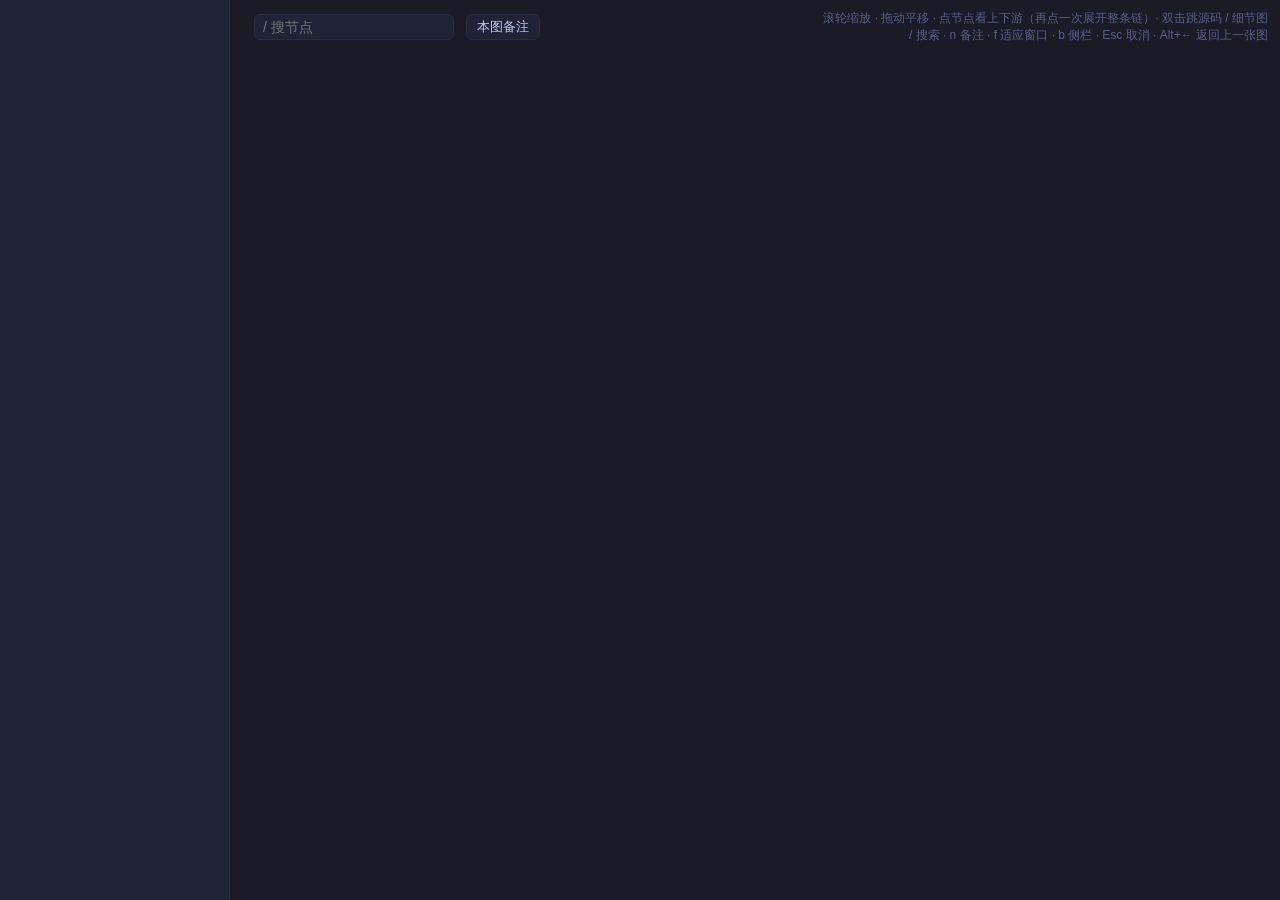
==== share/mmd-view/viewer.html @ 61cedbb0 "手绘风 Mermaid 出图 + mmd-view 交互看图 + arch-map / arch-design 架构地图 skill - mmd：mmdc 包装，默认手绘风 + Excalifont/" ====
<!doctype html>
<html lang="zh-CN">
<head>
<meta charset="utf-8">
<title>mmd-view</title>
<style>
  :root { --bg:#1a1b26; --panel:#1f2335; --line:#292e42; --fg:#c0caf5; --mute:#565f89;
          --blue:#7aa2f7; --green:#9ece6a; --orange:#ff9e64; --yellow:#e0af68; --red:#f7768e; --purple:#bb9af7; }
  * { box-sizing: border-box; }
  /* 双击节点是「进入/跳源码」，不要浏览器顺手选中一个词（那个蓝色小方块）；报错信息留着可选，方便复制 */
  body { margin:0; height:100vh; display:flex; overflow:hidden; background:var(--bg); color:var(--fg);
         font-family: Excalifont, Xiaolai, sans-serif; user-select:none; }
  #err { user-select:text; }
  #side { width:230px; flex:none; overflow:auto; padding:14px 10px; background:var(--panel); border-right:1px solid var(--line); }
  #side.hide { display:none; }
  #side h1 { font-size:13px; font-weight:normal; color:var(--mute); margin:0 4px 10px; word-break:break-all; }
  #side a { display:block; padding:5px 8px; border-radius:6px; color:var(--fg); text-decoration:none; font-size:14px; word-break:break-all; }
  #side a:hover { background:var(--line); }
  #side a.cur { background:#2f334d; color:var(--blue); }
  #main { flex:1; position:relative; }
  #stage { position:absolute; inset:0; cursor:grab; }
  #stage.drag { cursor:grabbing; }
  #stage svg { width:100%; height:100%; display:block; }
  #bar { position:absolute; top:10px; left:12px; right:12px; display:flex; gap:12px; align-items:center; pointer-events:none; }
  #bar > * { pointer-events:auto; }
  #title { font-size:16px; color:var(--blue); }
  #q { background:var(--panel); border:1px solid var(--line); color:var(--fg); border-radius:6px; padding:4px 8px;
       font:inherit; font-size:14px; width:200px; outline:none; }
  #q:focus { border-color:var(--blue); }
  #help { margin-left:auto; font-size:12px; color:var(--mute); text-align:right; }
  #info { position:absolute; right:12px; bottom:12px; max-width:420px; padding:12px 14px; border-radius:8px;
          background:var(--panel); border:1px solid var(--line); font-size:14px; line-height:1.7; display:none; }
  #info b { color:var(--yellow); font-weight:normal; font-size:16px; }
  #info .up { color:var(--green); } #info .down { color:var(--orange); } #info .tip { color:var(--mute); font-size:12px; }
  #info button { font:inherit; font-size:13px; background:#2f334d; color:var(--fg); border:1px solid var(--line);
                 border-radius:6px; padding:2px 8px; margin:4px 6px 0 0; cursor:pointer; }
  #info button:hover { border-color:var(--blue); }
  #err { position:absolute; left:12px; bottom:12px; max-width:60%; white-space:pre-wrap; font-family:monospace; font-size:12px;
         color:var(--red); background:var(--panel); border:1px solid var(--red); border-radius:8px; padding:10px; display:none; }
  #toast { position:absolute; left:50%; top:52px; transform:translateX(-50%); background:var(--panel); border:1px solid var(--line);
           border-radius:6px; padding:4px 12px; font-size:13px; opacity:0; transition:opacity .2s; pointer-events:none; }
  #toast.show { opacity:1; }
  /* 高亮：选中=黄，上游（谁指向它）=绿，下游（它指向谁）=橙，搜索命中=紫 */
  /* 节点 .label-container 里第一条 path 是手绘斜线填充，其余是轮廓。发光只加在轮廓上，
     斜线淡下去 —— 整个节点加 drop-shadow 会让每根斜线都发光，压住文字 */
  .dim { opacity:.13; }
  :is(.hl-sel,.hl-up,.hl-down,.hl-match) .label-container > path:first-child { opacity:.25; }
  :is(.hl-sel,.hl-up,.hl-down,.hl-match) .label-container > path:not(:first-child) { stroke-width:2.4px !important; }
  .hl-sel .label-container > path:not(:first-child) { stroke:var(--yellow) !important; filter:drop-shadow(0 0 4px var(--yellow)); }
  .hl-up .label-container > path:not(:first-child) { stroke:var(--green) !important; filter:drop-shadow(0 0 4px var(--green)); }
  .hl-down .label-container > path:not(:first-child) { stroke:var(--orange) !important; filter:drop-shadow(0 0 4px var(--orange)); }
  .hl-match .label-container > path:not(:first-child) { stroke:var(--purple) !important; filter:drop-shadow(0 0 4px var(--purple)); }
  path.e-up { stroke:var(--green) !important; stroke-width:2.5px !important; }
  path.e-down { stroke:var(--orange) !important; stroke-width:2.5px !important; }
  .meta { cursor:pointer; }
  .note-dot { fill:var(--yellow); stroke:var(--bg); stroke-width:2px; }
  #info textarea { width:100%; min-height:72px; margin-top:6px; resize:vertical; user-select:text; font:inherit; font-size:13px;
                   background:var(--bg); color:var(--fg); border:1px solid var(--line); border-radius:6px; padding:6px 8px; outline:none; }
  #info textarea:focus { border-color:var(--yellow); }
  #notesBtn { font:inherit; font-size:13px; background:var(--panel); color:var(--fg); border:1px solid var(--line);
              border-radius:6px; padding:3px 10px; cursor:pointer; }
  #notesBtn.has { color:var(--yellow); border-color:var(--yellow); }
</style>
</head>
<body>
<nav id="side"><h1 id="root"></h1><div id="list"></div></nav>
<div id="main">
  <div id="stage"></div>
  <div id="bar">
    <span id="title"></span>
    <input id="q" placeholder="/ 搜节点" autocomplete="off">
    <button id="notesBtn" title="整张图的备注（n）">本图备注</button>
    <span id="help">滚轮缩放 · 拖动平移 · 点节点看上下游（再点一次展开整条链）· 双击跳源码 / 细节图<br>
      / 搜索 · n 备注 · f 适应窗口 · b 侧栏 · Esc 取消 · Alt+← 返回上一张图</span>
  </div>
  <div id="info"></div>
  <div id="err"></div>
  <div id="toast"></div>
</div>
<script src="/mermaid.js"></script>
<script>
const $ = s => document.querySelector(s);
const SVGNS = 'http://www.w3.org/2000/svg';
const stage = $('#stage');
let files = [], cur = null, seq = 0;
let svg = null, vb0 = null, view = null;
let meta = { src: {}, link: {}, notes: {} };
let nodes = new Map(), edges = [], labels = new Map();   // 节点 id → <g>；边 {start,end,el,label}
let sel = null, deep = false, matches = [], matchIdx = -1;

const toast = (msg, ms = 1800) => {
  const t = $('#toast'); t.textContent = msg; t.classList.add('show');
  clearTimeout(toast.h); toast.h = setTimeout(() => t.classList.remove('show'), ms);
};
const showErr = msg => { const e = $('#err'); e.textContent = msg; e.style.display = msg ? 'block' : 'none'; };

async function init() {
  const cfg = await (await fetch('/config.json')).json();
  mermaid.initialize({ startOnLoad: false, securityLevel: 'loose', ...cfg });
  await loadList();
  addEventListener('hashchange', route);
  const es = new EventSource('/api/events');
  es.onmessage = ev => {
    const f = JSON.parse(ev.data);
    if (f === '\0list') loadList();
    else if (f === cur) show(cur, true).then(ok => ok && toast('已刷新：' + cur));
  };
  route();
}

async function loadList() {
  const r = await (await fetch('/api/files')).json();
  files = r.files;
  $('#root').textContent = r.root.replace(/^\/home\/[^/]+/, '~');
  $('#list').innerHTML = '';
  for (const f of files) {
    const a = document.createElement('a');
    a.href = '#f=' + encodeURIComponent(f); a.textContent = f.replace(/\.(mmd|mermaid)$/, '');
    if (f === cur) a.className = 'cur';
    $('#list').append(a);
  }
  if (files.length <= 1) $('#side').classList.add('hide');
}

function route() {
  const f = new URLSearchParams(location.hash.slice(1)).get('f') || files[0];
  if (f) show(f, false); else showErr('这个目录下没有 .mmd 文件');
}

function parseMeta(text) {
  const m = { src: {}, link: {}, notes: {} };
  for (const line of text.split('\n')) {
    const n = line.match(/^\s*%%\s*@note\s+(\S+)\s+(.*\S)/);
    if (n) { (m.notes[n[1]] ||= []).push(n[2]); continue; }
    // @src <id> <路径> <锚点文字…>（推荐，代码挪动不会指错）或 @src <id> <路径>:<行号>
    const r = line.match(/^\s*%%\s*@(src|link)\s+(\S+)\s+(\S+)(?:\s+(.*\S))?/);
    if (!r) continue;
    if (r[1] === 'src') {
      const s = r[3].match(/^(.*?)(?::(\d+))?$/);
      m.src[r[2]] = { path: s[1], line: s[2] || '', anchor: r[4] || '' };
    } else m.link[r[2]] = r[3];
  }
  return m;
}

async function show(f, keepView) {
  const same = f === cur;
  const res = await fetch('/api/src?f=' + encodeURIComponent(f));
  if (!res.ok) return showErr('打不开：' + f);
  const text = await res.text();
  const id = 'mmd' + (++seq);
  let out;
  try {
    out = await mermaid.render(id, text);
  } catch (e) {
    document.getElementById('d' + id)?.remove(); document.getElementById(id)?.remove();
    return showErr(f + '\n' + (e.message || e));   // 语法错：留着上一版图，只报错
  }
  showErr('');
  cur = f;
  document.title = f + ' — mmd-view';
  $('#title').textContent = f;
  for (const a of document.querySelectorAll('#list a')) a.classList.toggle('cur', a.getAttribute('href') === '#f=' + encodeURIComponent(f));
  stage.innerHTML = out.svg;
  out.bindFunctions?.(stage);
  svg = stage.querySelector('svg');
  svg.removeAttribute('style'); svg.removeAttribute('width'); svg.removeAttribute('height');
  const b = svg.viewBox.baseVal, pad = 30;
  vb0 = { x: b.x - pad, y: b.y - pad, w: b.width + 2 * pad, h: b.height + 2 * pad };
  if (!(keepView && same && view)) view = { ...vb0 };
  apply();
  meta = parseMeta(text);
  const dn = meta.notes['*'];
  $('#notesBtn').classList.toggle('has', !!dn);
  $('#notesBtn').textContent = dn ? `本图备注 ${dn.length}` : '本图备注';
  await buildGraph(text, id);
  if (same && sel && nodes.has(sel)) highlight(); else clearSel();
  return true;
}

// 只有流程图能拿到边的起止：从 Mermaid 的解析结果取，再按 id 对回 SVG 元素
async function buildGraph(text, id) {
  nodes = new Map(); edges = []; labels = new Map();
  let d;
  try { d = await mermaid.mermaidAPI.getDiagramFromText(text); } catch { return; }
  if (!d.db?.getEdges || !d.db?.getVertices) return;
  const re = new RegExp('^' + id + '-flowchart-(.+)-\\d+$');
  for (const g of svg.querySelectorAll('g[id]')) {
    const m = g.id.match(re);
    if (m) nodes.set(m[1], g);
  }
  for (const [k, v] of d.db.getVertices()) labels.set(k, (v.text || k).replace(/<[^>]+>/g, ' ').trim());
  for (const e of d.db.getEdges()) {
    const el = svg.querySelector(`path[data-id="${CSS.escape(e.id)}"]`);
    const label = svg.querySelector(`g.label[data-id="${CSS.escape(e.id)}"]`)?.closest('.edgeLabel');
    edges.push({ start: e.start, end: e.end, el, label });
  }
  for (const [n, g] of nodes) {
    const s = meta.src[n], l = meta.link[n], notes = meta.notes[n];
    if (!s && !l && !notes) continue;
    if (s || l) g.classList.add('meta');
    const t = document.createElementNS(SVGNS, 'title');
    t.textContent = [l && '双击进入：' + l, s && srcText(s), notes && '备注：' + notes.join(' / ')].filter(Boolean).join('\n');
    g.prepend(t);
    if (notes) {
      const b = (g.querySelector('.label-container') || g).getBBox();
      const dot = document.createElementNS(SVGNS, 'circle');
      dot.setAttribute('class', 'note-dot'); dot.setAttribute('r', 6);
      dot.setAttribute('cx', b.x + b.width - 2); dot.setAttribute('cy', b.y + 2);
      g.append(dot);
    }
  }
}

function reach(from, dir) {   // dir: 'down' 沿边方向，'up' 逆向；deep=false 只走一步
  const seen = new Set(), queue = [from];
  while (queue.length) {
    const n = queue.shift();
    for (const e of edges) {
      const [a, b] = dir === 'down' ? [e.start, e.end] : [e.end, e.start];
      if (a === n && !seen.has(b) && b !== from) { seen.add(b); if (deep) queue.push(b); }
    }
  }
  return seen;
}

function resetClasses() {
  for (const g of nodes.values()) g.classList.remove('dim', 'hl-sel', 'hl-up', 'hl-down', 'hl-match');
  for (const e of edges) {
    for (const x of [e.el, e.label]) x?.classList.remove('dim', 'e-up', 'e-down');
  }
}

function highlight() {
  resetClasses();
  const up = reach(sel, 'up'), down = reach(sel, 'down');
  for (const [n, g] of nodes) {
    if (n === sel) g.classList.add('hl-sel');
    else if (up.has(n)) g.classList.add('hl-up');
    else if (down.has(n)) g.classList.add('hl-down');
    else g.classList.add('dim');
  }
  for (const e of edges) {
    let cls = null;
    if (deep) {
      if ((e.start === sel || down.has(e.start)) && down.has(e.end)) cls = 'e-down';
      else if ((e.end === sel || up.has(e.end)) && up.has(e.start)) cls = 'e-up';
    } else {
      if (e.start === sel && down.has(e.end)) cls = 'e-down';
      else if (e.end === sel && up.has(e.start)) cls = 'e-up';
    }
    if (cls) e.el?.classList.add(cls); else { e.el?.classList.add('dim'); e.label?.classList.add('dim'); }
  }
  const name = n => labels.get(n) || n;
  const s = meta.src[sel], l = meta.link[sel];
  $('#info').innerHTML = '';
  const add = (html, cls) => { const d = document.createElement('div'); if (cls) d.className = cls; d.innerHTML = html; $('#info').append(d); return d; };
  const esc = x => x.replace(/[&<>]/g, c => ({ '&': '&amp;', '<': '&lt;', '>': '&gt;' }[c]));
  add(`<b>${esc(name(sel))}</b>`);
  add(`↑ 上游 ${up.size}：${[...up].map(n => esc(name(n))).join('、') || '无'}`, 'up');
  add(`↓ 下游 ${down.size}：${[...down].map(n => esc(name(n))).join('、') || '无'}`, 'down');
  const btns = add('');
  if (s) { const b = document.createElement('button'); b.textContent = '在 nvim 打开 ' + srcText(s); b.onclick = () => openSrc(sel); btns.append(b); }
  if (l) { const b = document.createElement('button'); b.textContent = '进入细节图 ' + l; b.onclick = () => follow(sel); btns.append(b); }
  add(deep ? '已展开整条链 · 再点一次收回' : '再点一次：展开整条调用链', 'tip');
  $('#info').append(notesBox(sel));
  $('#info').style.display = 'block';
}

// 备注：一行一条，存进 .mmd 的 `%% @note <id|*> …`；id 为 * 是整张图的备注。arch-map 更新时会读、不会删
function notesBox(id) {
  const ta = document.createElement('textarea');
  ta.value = (meta.notes[id] || []).join('\n');
  ta.placeholder = id === '*' ? '整张图的备注 / 新需求，一行一条 · Ctrl+Enter 保存' : '这个节点的备注 / 新需求，一行一条 · Ctrl+Enter 保存';
  ta.addEventListener('keydown', e => {
    if (e.key === 'Enter' && e.ctrlKey) { e.preventDefault(); saveNote(id, ta.value); }
    if (e.key === 'Escape') ta.blur();
  });
  const b = document.createElement('button'); b.textContent = '保存备注'; b.onclick = () => saveNote(id, ta.value);
  const box = document.createElement('div'); box.append(ta, b);
  return box;
}

async function saveNote(id, text) {
  const r = await fetch('/api/note', { method: 'POST', headers: { 'Content-Type': 'application/json' },
                                       body: JSON.stringify({ f: cur, id, text }) });
  toast(r.ok ? '备注已保存' : await r.text());
}

function showDiagramNotes() {
  clearSel();
  $('#info').innerHTML = '<b>本图备注</b>';
  $('#info').append(notesBox('*'));
  $('#info').style.display = 'block';
  $('#info textarea').focus();
}

const srcText = s => s.path + (s.anchor ? ' · ' + s.anchor : s.line ? ':' + s.line : '');

function clearSel() { sel = null; deep = false; resetClasses(); $('#info').style.display = 'none'; }

async function openSrc(n) {
  const s = meta.src[n]; if (!s) return;
  const r = await fetch(`/api/open?f=${encodeURIComponent(s.path)}&l=${s.line}&a=${encodeURIComponent(s.anchor)}`);
  toast(await r.text(), 2500);
}

function follow(n) {
  const l = meta.link[n]; if (!l) return;
  const parts = cur.split('/').slice(0, -1);
  for (const p of l.split('/')) { if (p === '..') parts.pop(); else if (p !== '.') parts.push(p); }
  location.hash = '#f=' + encodeURIComponent(parts.join('/'));
}

// —— 视图：直接改 viewBox，任何缩放倍数下文字都是矢量清晰的 ——
function apply() { svg?.setAttribute('viewBox', `${view.x} ${view.y} ${view.w} ${view.h}`); }
function toSvg(cx, cy) { const p = svg.createSVGPoint(); p.x = cx; p.y = cy; return p.matrixTransform(svg.getScreenCTM().inverse()); }
function zoomAt(cx, cy, f) {
  const p = toSvg(cx, cy);
  view.x = p.x - (p.x - view.x) * f; view.y = p.y - (p.y - view.y) * f; view.w *= f; view.h *= f; apply();
}
function center(g) {
  const b = g.getBBox(), m = svg.getScreenCTM().inverse().multiply(g.getScreenCTM());
  const p = svg.createSVGPoint(); p.x = b.x + b.width / 2; p.y = b.y + b.height / 2;
  const c = p.matrixTransform(m);
  view.x = c.x - view.w / 2; view.y = c.y - view.h / 2; apply();
}

stage.addEventListener('wheel', e => { if (!svg) return; e.preventDefault(); zoomAt(e.clientX, e.clientY, Math.exp(e.deltaY * 0.0015)); }, { passive: false });

let drag = null, moved = false;
stage.addEventListener('mousedown', e => { if (e.button === 0 && svg) { drag = { x: e.clientX, y: e.clientY }; moved = false; } });
addEventListener('mousemove', e => {
  if (!drag) return;
  const dx = e.clientX - drag.x, dy = e.clientY - drag.y;
  if (Math.abs(dx) + Math.abs(dy) > 3) { moved = true; stage.classList.add('drag'); }
  const k = svg.getScreenCTM().a;
  view.x -= dx / k; view.y -= dy / k; drag = { x: e.clientX, y: e.clientY }; apply();
});
addEventListener('mouseup', () => { drag = null; stage.classList.remove('drag'); });

const nodeOf = t => { for (const [n, g] of nodes) if (g.contains(t)) return n; return null; };
stage.addEventListener('click', e => {
  if (moved) return;
  const n = nodeOf(e.target);
  if (!n) return clearSel();
  if (n === sel) deep = !deep; else { sel = n; deep = false; }
  highlight();
});
stage.addEventListener('dblclick', e => {
  const n = nodeOf(e.target); if (!n) return;
  if (meta.link[n]) follow(n); else if (meta.src[n]) openSrc(n); else toast('这个节点没有标 @src / @link');
});

// —— 搜索 ——
$('#q').addEventListener('input', () => {
  const q = $('#q').value.trim().toLowerCase();
  clearSel(); matches = []; matchIdx = -1;
  if (!q) return;
  for (const [n, g] of nodes) {
    const hit = (labels.get(n) || n).toLowerCase().includes(q) || n.toLowerCase().includes(q);
    g.classList.add(hit ? 'hl-match' : 'dim');
    if (hit) matches.push(g);
  }
  for (const e of edges) { e.el?.classList.add('dim'); e.label?.classList.add('dim'); }
});
$('#q').addEventListener('keydown', e => {
  if (e.key === 'Enter' && matches.length) { matchIdx = (matchIdx + 1) % matches.length; center(matches[matchIdx]); toast(`${matchIdx + 1} / ${matches.length}`); }
  if (e.key === 'Escape') { $('#q').value = ''; $('#q').dispatchEvent(new Event('input')); $('#q').blur(); }
});

addEventListener('keydown', e => {
  if (['INPUT', 'TEXTAREA'].includes(e.target.tagName) || e.ctrlKey || e.altKey || e.metaKey) return;
  const r = stage.getBoundingClientRect(), cx = r.left + r.width / 2, cy = r.top + r.height / 2;
  if (e.key === 'f' || e.key === '0') { view = { ...vb0 }; apply(); }
  else if (e.key === '+' || e.key === '=') zoomAt(cx, cy, 0.8);
  else if (e.key === '-') zoomAt(cx, cy, 1.25);
  else if (e.key === '/') { e.preventDefault(); $('#q').focus(); }
  else if (e.key === 'b') $('#side').classList.toggle('hide');
  else if (e.key === 'n') { e.preventDefault(); if (sel) $('#info textarea')?.focus(); else showDiagramNotes(); }
  else if (e.key === 'Escape') clearSel();
});
addEventListener('resize', apply);
$('#notesBtn').onclick = showDiagramNotes;

init();
</script>
</body>
</html>
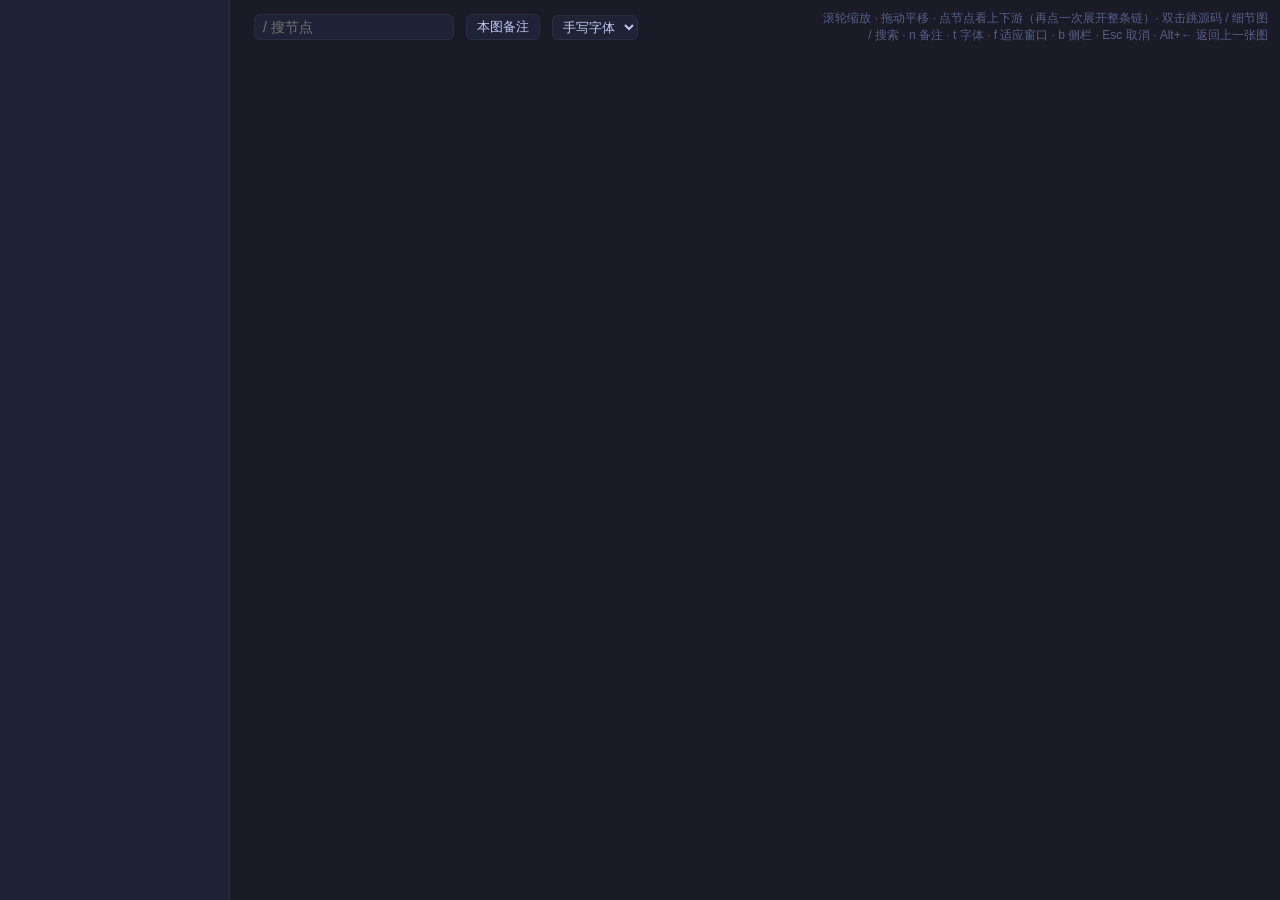
==== commit c23d7822: "mmd-view：信息卡跟着节点走 + 手写 / 等宽字体切换 - 信息卡从右下角固定面板改成贴着选中节点浮出：8 个候选位置按「压住多少东西」挑一侧，   平移缩放、打字时不换边；节点移出视野自动收" ====
--- a/share/mmd-view/viewer.html
+++ b/share/mmd-view/viewer.html
@@ -4,12 +4,12 @@
 <meta charset="utf-8">
 <title>mmd-view</title>
 <style>
-  :root { --bg:#1a1b26; --panel:#1f2335; --line:#292e42; --fg:#c0caf5; --mute:#565f89;
+  :root { --font: Excalifont, Xiaolai, sans-serif; --bg:#1a1b26; --panel:#1f2335; --line:#292e42; --fg:#c0caf5; --mute:#565f89;
           --blue:#7aa2f7; --green:#9ece6a; --orange:#ff9e64; --yellow:#e0af68; --red:#f7768e; --purple:#bb9af7; }
   * { box-sizing: border-box; }
   /* 双击节点是「进入/跳源码」，不要浏览器顺手选中一个词（那个蓝色小方块）；报错信息留着可选，方便复制 */
   body { margin:0; height:100vh; display:flex; overflow:hidden; background:var(--bg); color:var(--fg);
-         font-family: Excalifont, Xiaolai, sans-serif; user-select:none; }
+         font-family: var(--font); user-select:none; }
   #err { user-select:text; }
   #side { width:230px; flex:none; overflow:auto; padding:14px 10px; background:var(--panel); border-right:1px solid var(--line); }
   #side.hide { display:none; }
@@ -27,14 +27,27 @@
   #q { background:var(--panel); border:1px solid var(--line); color:var(--fg); border-radius:6px; padding:4px 8px;
        font:inherit; font-size:14px; width:200px; outline:none; }
   #q:focus { border-color:var(--blue); }
+  #font { background:var(--panel); border:1px solid var(--line); color:var(--fg); border-radius:6px; padding:3px 6px;
+          font:inherit; font-size:13px; outline:none; cursor:pointer; }
+  #font:focus { border-color:var(--blue); }
   #help { margin-left:auto; font-size:12px; color:var(--mute); text-align:right; }
-  #info { position:absolute; right:12px; bottom:12px; max-width:420px; padding:12px 14px; border-radius:8px;
-          background:var(--panel); border:1px solid var(--line); font-size:14px; line-height:1.7; display:none; }
-  #info b { color:var(--yellow); font-weight:normal; font-size:16px; }
-  #info .up { color:var(--green); } #info .down { color:var(--orange); } #info .tip { color:var(--mute); font-size:12px; }
-  #info button { font:inherit; font-size:13px; background:#2f334d; color:var(--fg); border:1px solid var(--line);
-                 border-radius:6px; padding:2px 8px; margin:4px 6px 0 0; cursor:pointer; }
+  /* 信息卡：贴着选中节点浮出（位置由 placeCard 算），拖标题栏可钉住 */
+  #info { position:absolute; left:0; top:0; width:480px; max-height:calc(100% - 70px); overflow:hidden auto; z-index:5;
+          scrollbar-width:thin; scrollbar-color:#3b4261 transparent;
+          padding:0 14px 12px; border-radius:10px; background:rgba(31,35,53,.97); border:1px solid #3b4261;
+          box-shadow:0 8px 28px rgba(0,0,0,.45); font-size:20px; line-height:1.6; display:none; }
+  #info .hd { position:sticky; top:0; z-index:1; display:flex; align-items:center; gap:6px; margin:0 -14px 6px;
+              padding:8px 8px 6px 14px; background:#1f2335; border-bottom:1px solid var(--line); cursor:move; }
+  #info .hd b { flex:1; color:var(--yellow); font-weight:normal; font-size:24px; }
+  #info .hd button { margin:0; padding:0 10px; font-size:20px; }
+  #info .up { color:var(--green); } #info .down { color:var(--orange); } #info .tip { color:var(--mute); font-size:16px; }
+  #info .path { margin:4px 0 2px; color:var(--mute); font-size:14px; line-height:1.4; overflow-wrap:anywhere; user-select:text; }
+  #info .warn { color:var(--orange); font-size:17px; }
+  #info button { max-width:100%; overflow-wrap:anywhere; text-align:left; font:inherit; font-size:18px; background:#2f334d; color:var(--fg); border:1px solid var(--line);
+                 border-radius:6px; padding:2px 9px; margin:4px 6px 0 0; cursor:pointer; }
   #info button:hover { border-color:var(--blue); }
+  #info .notes { margin-top:8px; padding-top:6px; border-top:1px dashed var(--line); }
+  #info .notes ul { margin:2px 0 4px; padding-left:18px; color:var(--yellow); user-select:text; }
   #err { position:absolute; left:12px; bottom:12px; max-width:60%; white-space:pre-wrap; font-family:monospace; font-size:12px;
          color:var(--red); background:var(--panel); border:1px solid var(--red); border-radius:8px; padding:10px; display:none; }
   #toast { position:absolute; left:50%; top:52px; transform:translateX(-50%); background:var(--panel); border:1px solid var(--line);
@@ -54,7 +67,7 @@
   path.e-down { stroke:var(--orange) !important; stroke-width:2.5px !important; }
   .meta { cursor:pointer; }
   .note-dot { fill:var(--yellow); stroke:var(--bg); stroke-width:2px; }
-  #info textarea { width:100%; min-height:72px; margin-top:6px; resize:vertical; user-select:text; font:inherit; font-size:13px;
+  #info textarea { width:100%; min-height:124px; margin-top:6px; resize:none; user-select:text; font:inherit; font-size:20px;
                    background:var(--bg); color:var(--fg); border:1px solid var(--line); border-radius:6px; padding:6px 8px; outline:none; }
   #info textarea:focus { border-color:var(--yellow); }
   #notesBtn { font:inherit; font-size:13px; background:var(--panel); color:var(--fg); border:1px solid var(--line);
@@ -70,8 +83,9 @@
     <span id="title"></span>
     <input id="q" placeholder="/ 搜节点" autocomplete="off">
     <button id="notesBtn" title="整张图的备注（n）">本图备注</button>
+    <select id="font" title="字体（t 切换）"><option value="cute">手写字体</option><option value="mono">等宽字体</option></select>
     <span id="help">滚轮缩放 · 拖动平移 · 点节点看上下游（再点一次展开整条链）· 双击跳源码 / 细节图<br>
-      / 搜索 · n 备注 · f 适应窗口 · b 侧栏 · Esc 取消 · Alt+← 返回上一张图</span>
+      / 搜索 · n 备注 · t 字体 · f 适应窗口 · b 侧栏 · Esc 取消 · Alt+← 返回上一张图</span>
   </div>
   <div id="info"></div>
   <div id="err"></div>
@@ -94,9 +108,27 @@
 };
 const showErr = msg => { const e = $('#err'); e.textContent = msg; e.style.display = msg ? 'block' : 'none'; };
 
+// 两套字体：手写（和 mmd 出的静态图一致）/ 等宽（照 kitty 里 LazyVim 的：英文 Adwaita Mono，中文回退到等距更纱黑体）
+// 页面和图里的文字一起换；图要按新字体重新量字宽排版，所以切换时重画
+const FONTS = {
+  cute: 'Excalifont, Xiaolai, sans-serif',
+  mono: '"Adwaita Mono", "Sarasa Mono SC", monospace',
+};
+let cfg = null, font = FONTS[localStorage.getItem('mmd-view.font')] ? localStorage.getItem('mmd-view.font') : 'cute';
+
+async function setFont(key) {
+  font = key; localStorage.setItem('mmd-view.font', key); $('#font').value = key;
+  const family = FONTS[key];
+  document.documentElement.style.setProperty('--font', family);
+  await document.fonts.load(`16px ${family}`, '汉A').catch(() => {});   // 先把字体备好，mermaid 量字宽才准
+  mermaid.initialize({ startOnLoad: false, securityLevel: 'loose', ...cfg, fontFamily: family,
+                       themeVariables: { ...cfg.themeVariables, fontFamily: family } });
+  if (cur) await show(cur, true);
+}
+
 async function init() {
-  const cfg = await (await fetch('/config.json')).json();
-  mermaid.initialize({ startOnLoad: false, securityLevel: 'loose', ...cfg });
+  cfg = await (await fetch('/config.json')).json();
+  await setFont(font);
   await loadList();
   addEventListener('hashchange', route);
   const es = new EventSource('/api/events');
@@ -174,7 +206,10 @@
   $('#notesBtn').classList.toggle('has', !!dn);
   $('#notesBtn').textContent = dn ? `本图备注 ${dn.length}` : '本图备注';
   await buildGraph(text, id);
-  if (same && sel && nodes.has(sel)) highlight(); else clearSel();
+  if (!same) card.pinned = null;
+  if (same && sel && nodes.has(sel)) highlight();
+  else if (same && card.id === '*') renderCard();
+  else clearSel();
   return true;
 }
 
@@ -251,53 +286,182 @@
     }
     if (cls) e.el?.classList.add(cls); else { e.el?.classList.add('dim'); e.label?.classList.add('dim'); }
   }
-  const name = n => labels.get(n) || n;
-  const s = meta.src[sel], l = meta.link[sel];
-  $('#info').innerHTML = '';
-  const add = (html, cls) => { const d = document.createElement('div'); if (cls) d.className = cls; d.innerHTML = html; $('#info').append(d); return d; };
-  const esc = x => x.replace(/[&<>]/g, c => ({ '&': '&amp;', '<': '&lt;', '>': '&gt;' }[c]));
-  add(`<b>${esc(name(sel))}</b>`);
-  add(`↑ 上游 ${up.size}：${[...up].map(n => esc(name(n))).join('、') || '无'}`, 'up');
-  add(`↓ 下游 ${down.size}：${[...down].map(n => esc(name(n))).join('、') || '无'}`, 'down');
-  const btns = add('');
-  if (s) { const b = document.createElement('button'); b.textContent = '在 nvim 打开 ' + srcText(s); b.onclick = () => openSrc(sel); btns.append(b); }
-  if (l) { const b = document.createElement('button'); b.textContent = '进入细节图 ' + l; b.onclick = () => follow(sel); btns.append(b); }
-  add(deep ? '已展开整条链 · 再点一次收回' : '再点一次：展开整条调用链', 'tip');
-  $('#info').append(notesBox(sel));
-  $('#info').style.display = 'block';
+  card.up = up; card.down = down;
+  renderCard();
+}
+
+// —— 信息卡：贴着选中节点浮出，挑不压住高亮节点的一侧；跟着平移缩放走；拖标题栏钉住 ——
+// id：节点 id 或 '*'（整张图）；side：当前贴在节点哪一侧；pinned：拖过之后的固定位置（换图才清）；open：备注是否在编辑
+const info = $('#info');
+const card = { id: null, side: null, pinned: null, open: false, up: new Set(), down: new Set() };
+// 没保存的备注：`文件|id` → { text, base }（base = 开始编辑时文件里的备注）。刷新、切走节点都不丢
+const drafts = {};
+const draftKey = id => cur + '|' + id;
+const esc = x => x.replace(/[&<>]/g, c => ({ '&': '&amp;', '<': '&lt;', '>': '&gt;' }[c]));
+const name = n => labels.get(n) || n;
+const button = (text, onclick, title) => {
+  const b = document.createElement('button'); b.textContent = text; b.onclick = onclick; if (title) b.title = title; return b;
+};
+
+function openCard(id) {
+  card.id = id; card.side = null; card.open = id === '*' || !!drafts[draftKey(id)];
+}
+
+function renderCard() {
+  const id = card.id;
+  if (!id) return;
+  // 重建前记下光标，刷新后放回去 —— 写到一半文件被外面改了也不打断
+  const old = info.querySelector('textarea');
+  const caret = old && document.activeElement === old ? [old.selectionStart, old.selectionEnd] : null;
+  info.innerHTML = '';
+  const add = (html, cls) => { const d = document.createElement('div'); if (cls) d.className = cls; d.innerHTML = html; info.append(d); return d; };
+  const hd = add(`<b>${esc(id === '*' ? '本图备注' : name(id))}</b>`, 'hd');
+  if (card.pinned) hd.append(button('↺', () => { card.pinned = null; card.side = null; renderCard(); }, '回到节点旁'));
+  hd.append(button('×', clearSel, '关闭（Esc）'));
+  hd.title = '拖动可固定在别处';
+  hd.onmousedown = dragCard;
+  if (id !== '*') {
+    const s = meta.src[id], l = meta.link[id];
+    add(`↑ 上游 ${card.up.size}：${[...card.up].map(n => esc(name(n))).join('、') || '无'}`, 'up');
+    add(`↓ 下游 ${card.down.size}：${[...card.down].map(n => esc(name(n))).join('、') || '无'}`, 'down');
+    const btns = add('');
+    // 按钮上只放文件名和锚点，长路径另起一行小字（可选中复制），免得撑破卡片
+    if (s) btns.append(button('在 nvim 打开 ' + s.path.split('/').pop() + (s.anchor ? ' · ' + s.anchor : s.line ? ':' + s.line : ''),
+                              () => openSrc(id), srcText(s)));
+    if (l) btns.append(button('进入细节图 ' + l, () => follow(id)));
+    if (s?.path.includes('/')) add(esc(s.path), 'path');
+    add(deep ? '已展开整条链 · 再点一次收回' : '再点一次：展开整条调用链', 'tip');
+  }
+  const notes = notesBox(id);
+  info.append(notes);
+  info.style.display = 'block';
+  notes.grow?.();
+  placeCard(!caret);
+  const ta = info.querySelector('textarea');
+  if (caret && ta) { ta.focus(); ta.setSelectionRange(...caret); }
 }
 
 // 备注：一行一条，存进 .mmd 的 `%% @note <id|*> …`；id 为 * 是整张图的备注。arch-map 更新时会读、不会删
+// 平时只列出已有备注，点「写备注」或按 n 才展开输入框
 function notesBox(id) {
+  const box = document.createElement('div'); box.className = 'notes';
+  const list = meta.notes[id] || [], saved = list.join('\n'), key = draftKey(id), d = drafts[key];
+  if (!card.open) {
+    if (list.length) { const ul = document.createElement('ul'); ul.innerHTML = list.map(t => `<li>${esc(t)}</li>`).join(''); box.append(ul); }
+    if (d) box.append(Object.assign(document.createElement('div'), { className: 'warn', textContent: '有一份没保存的草稿' }));
+    box.append(button(list.length || d ? '编辑备注（n）' : '写备注（n）', openNotes));
+    return box;
+  }
+  if (d && d.base !== saved) {
+    const w = Object.assign(document.createElement('div'), { className: 'warn', textContent: '文件里的备注在你编辑时被改过，保存会用下面这份覆盖 ' });
+    w.append(button('改用文件里的', () => { delete drafts[key]; renderCard(); }));
+    box.append(w);
+  }
   const ta = document.createElement('textarea');
-  ta.value = (meta.notes[id] || []).join('\n');
-  ta.placeholder = id === '*' ? '整张图的备注 / 新需求，一行一条 · Ctrl+Enter 保存' : '这个节点的备注 / 新需求，一行一条 · Ctrl+Enter 保存';
+  ta.value = d ? d.text : saved;
+  ta.placeholder = (id === '*' ? '整张图' : '这个节点') + '的备注 / 新需求，一行一条 · Ctrl+Enter 保存 · Esc 收起';
+  const grow = () => { ta.style.height = 'auto'; ta.style.height = Math.min(ta.scrollHeight + 2, 320) + 'px'; };
+  ta.addEventListener('input', () => {
+    if (ta.value === saved) delete drafts[key];
+    else (drafts[key] ??= { base: saved }).text = ta.value;
+    grow(); placeCard(false);
+  });
   ta.addEventListener('keydown', e => {
     if (e.key === 'Enter' && e.ctrlKey) { e.preventDefault(); saveNote(id, ta.value); }
-    if (e.key === 'Escape') ta.blur();
+    if (e.key === 'Escape') { e.stopPropagation(); if (id === '*') clearSel(); else { card.open = false; renderCard(); } }
   });
-  const b = document.createElement('button'); b.textContent = '保存备注'; b.onclick = () => saveNote(id, ta.value);
-  const box = document.createElement('div'); box.append(ta, b);
+  box.append(ta, button('保存（Ctrl+Enter）', () => saveNote(id, ta.value)));
+  if (id !== '*') box.append(button('收起', () => { card.open = false; renderCard(); }));
+  box.grow = grow;
   return box;
+}
+
+function openNotes() {
+  if (!card.id) return showDiagramNotes();
+  card.open = true; renderCard();
+  const ta = info.querySelector('textarea');
+  ta.focus(); ta.setSelectionRange(ta.value.length, ta.value.length);
 }
 
 async function saveNote(id, text) {
   const r = await fetch('/api/note', { method: 'POST', headers: { 'Content-Type': 'application/json' },
                                        body: JSON.stringify({ f: cur, id, text }) });
-  toast(r.ok ? '备注已保存' : await r.text());
+  if (!r.ok) return toast(await r.text());
+  delete drafts[draftKey(id)];
+  const lines = text.split('\n').map(t => t.trim()).filter(Boolean);
+  if (lines.length) meta.notes[id] = lines; else delete meta.notes[id];
+  if (card.id === id) {
+    if (id === '*') clearSel(); else { card.open = false; renderCard(); }
+  }
+  toast('备注已保存');
 }
 
 function showDiagramNotes() {
   clearSel();
-  $('#info').innerHTML = '<b>本图备注</b>';
-  $('#info').append(notesBox('*'));
-  $('#info').style.display = 'block';
-  $('#info textarea').focus();
+  openCard('*'); renderCard();
+  const ta = info.querySelector('textarea');
+  ta.focus(); ta.setSelectionRange(ta.value.length, ta.value.length);
+}
+
+const rel = (r, S) => ({ left: r.left - S.left, top: r.top - S.top, right: r.right - S.left, bottom: r.bottom - S.top,
+                         width: r.width, height: r.height });
+const overlap = (a, x, y, w, h) =>
+  Math.max(0, Math.min(a.right, x + w) - Math.max(a.left, x)) * Math.max(0, Math.min(a.bottom, y + h) - Math.max(a.top, y));
+
+// rechoose=false 时保持上次那一侧（平移缩放、输入时不换边，免得卡片乱跳），除非那一侧压住了选中节点
+function placeCard(rechoose = true) {
+  if (info.style.display !== 'block' || !card.id) return;
+  const S = stage.getBoundingClientRect(), w = info.offsetWidth, h = info.offsetHeight, m = 10;
+  const top = $('#bar').getBoundingClientRect().bottom - S.top + 6;
+  const fit = (x, y) => [Math.max(m, Math.min(S.width - w - m, x)), Math.max(top, Math.min(S.height - h - m, y))];
+  const put = ([x, y]) => { info.style.left = x + 'px'; info.style.top = y + 'px'; };
+  info.style.visibility = '';
+  if (card.pinned) return put(fit(card.pinned.x, card.pinned.y));
+  if (card.id === '*') { const b = rel($('#notesBtn').getBoundingClientRect(), S); return put(fit(b.left, b.bottom + 8)); }
+  const g = nodes.get(card.id);
+  if (!g?.isConnected) return;
+  const r = rel(g.getBoundingClientRect(), S);
+  const editing = info.contains(document.activeElement);
+  // 节点移出视野就收起，正在写备注时除外
+  if (!editing && (r.right < 0 || r.left > S.width || r.bottom < 0 || r.top > S.height)) { info.style.visibility = 'hidden'; return; }
+
+  // 要躲开的：选中节点（压住它代价最大）、高亮的上下游节点和边标签
+  const pad = 6, self = { left: r.left - pad, top: r.top - pad, right: r.right + pad, bottom: r.bottom + pad };
+  const avoid = [[self, 50]];
+  for (const [n, el] of nodes) if (el.classList.contains('hl-up') || el.classList.contains('hl-down')) avoid.push([rel(el.getBoundingClientRect(), S), 1]);
+  for (const e of edges) if (e.label && !e.label.classList.contains('dim')) avoid.push([rel(e.label.getBoundingClientRect(), S), 0.5]);
+
+  const gap = 14, cx = r.left + r.width / 2, cy = r.top + r.height / 2;
+  const spots = [['r', r.right + gap, cy - h / 2], ['r-t', r.right + gap, r.top], ['r-b', r.right + gap, r.bottom - h],
+                 ['b', cx - w / 2, r.bottom + gap], ['l', r.left - gap - w, cy - h / 2], ['l-t', r.left - gap - w, r.top],
+                 ['l-b', r.left - gap - w, r.bottom - h], ['t', cx - w / 2, r.top - gap - h]]
+    .map(([side, x, y], i) => {
+      const [fx, fy] = fit(x, y);
+      const cost = avoid.reduce((sum, [a, k]) => sum + overlap(a, fx, fy, w, h) * k, 0) + i;   // + i：同样好时按顺序偏好右侧
+      return { side, x: fx, y: fy, cost, hitsSelf: overlap(self, fx, fy, w, h) > 0 };
+    });
+  let pick = !(rechoose && !editing) && spots.find(s => s.side === card.side);
+  if (!pick || pick.hitsSelf) pick = spots.reduce((a, b) => (b.cost < a.cost ? b : a));
+  card.side = pick.side;
+  put([pick.x, pick.y]);
+}
+
+function dragCard(e) {
+  if (e.button !== 0 || e.target.closest('button')) return;
+  e.preventDefault();   // 不抢输入框的焦点
+  const S = stage.getBoundingClientRect(), r = info.getBoundingClientRect();
+  const dx = e.clientX - r.left, dy = e.clientY - r.top, wasPinned = !!card.pinned;
+  const move = ev => { card.pinned = { x: ev.clientX - S.left - dx, y: ev.clientY - S.top - dy }; placeCard(false); };
+  const up = () => {
+    removeEventListener('mousemove', move); removeEventListener('mouseup', up);
+    if (card.pinned && !wasPinned) renderCard();   // 刚钉住：标题栏补上 ↺
+  };
+  addEventListener('mousemove', move); addEventListener('mouseup', up);
 }
 
 const srcText = s => s.path + (s.anchor ? ' · ' + s.anchor : s.line ? ':' + s.line : '');
 
-function clearSel() { sel = null; deep = false; resetClasses(); $('#info').style.display = 'none'; }
+function clearSel() { sel = null; deep = false; card.id = null; card.open = false; resetClasses(); info.style.display = 'none'; }
 
 async function openSrc(n) {
   const s = meta.src[n]; if (!s) return;
@@ -313,7 +477,7 @@
 }
 
 // —— 视图：直接改 viewBox，任何缩放倍数下文字都是矢量清晰的 ——
-function apply() { svg?.setAttribute('viewBox', `${view.x} ${view.y} ${view.w} ${view.h}`); }
+function apply() { svg?.setAttribute('viewBox', `${view.x} ${view.y} ${view.w} ${view.h}`); placeCard(false); }
 function toSvg(cx, cy) { const p = svg.createSVGPoint(); p.x = cx; p.y = cy; return p.matrixTransform(svg.getScreenCTM().inverse()); }
 function zoomAt(cx, cy, f) {
   const p = toSvg(cx, cy);
@@ -344,7 +508,7 @@
   if (moved) return;
   const n = nodeOf(e.target);
   if (!n) return clearSel();
-  if (n === sel) deep = !deep; else { sel = n; deep = false; }
+  if (n === sel) deep = !deep; else { sel = n; deep = false; openCard(n); }
   highlight();
 });
 stage.addEventListener('dblclick', e => {
@@ -370,18 +534,20 @@
 });
 
 addEventListener('keydown', e => {
-  if (['INPUT', 'TEXTAREA'].includes(e.target.tagName) || e.ctrlKey || e.altKey || e.metaKey) return;
+  if (['INPUT', 'TEXTAREA', 'SELECT'].includes(e.target.tagName) || e.ctrlKey || e.altKey || e.metaKey) return;
   const r = stage.getBoundingClientRect(), cx = r.left + r.width / 2, cy = r.top + r.height / 2;
   if (e.key === 'f' || e.key === '0') { view = { ...vb0 }; apply(); }
   else if (e.key === '+' || e.key === '=') zoomAt(cx, cy, 0.8);
   else if (e.key === '-') zoomAt(cx, cy, 1.25);
   else if (e.key === '/') { e.preventDefault(); $('#q').focus(); }
   else if (e.key === 'b') $('#side').classList.toggle('hide');
-  else if (e.key === 'n') { e.preventDefault(); if (sel) $('#info textarea')?.focus(); else showDiagramNotes(); }
+  else if (e.key === 't') setFont(font === 'cute' ? 'mono' : 'cute');
+  else if (e.key === 'n') { e.preventDefault(); openNotes(); }
   else if (e.key === 'Escape') clearSel();
 });
 addEventListener('resize', apply);
-$('#notesBtn').onclick = showDiagramNotes;
+$('#font').onchange = () => { setFont($('#font').value); $('#font').blur(); };
+$('#notesBtn').onclick = () => (card.id === '*' ? clearSel() : showDiagramNotes());
 
 init();
 </script>
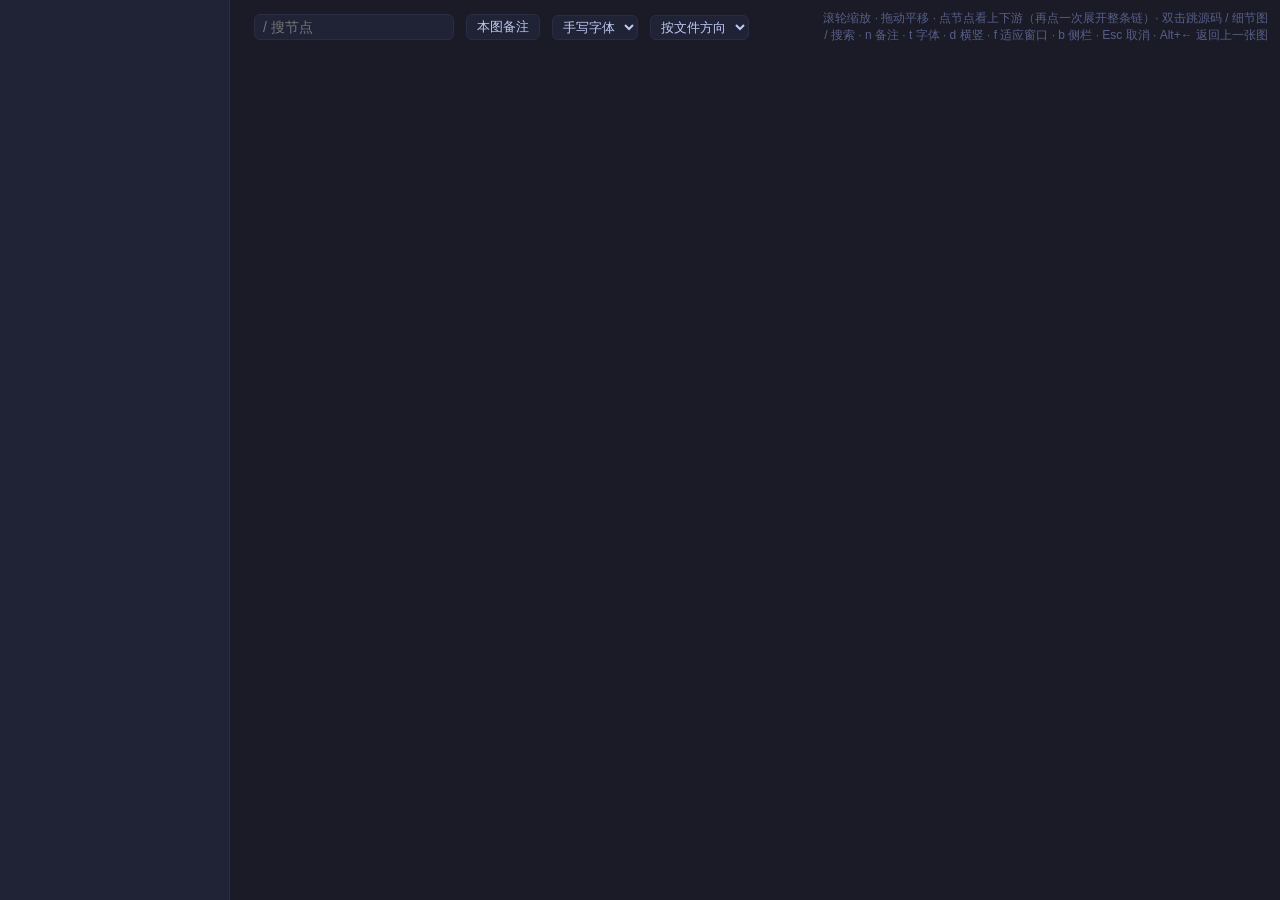
==== commit 5e34608a: "mmd-view：横向 / 竖向切换（d 键 + 顶栏下拉） 方向做成查看器里的个人偏好（localStorage），渲染前转置喂给 mermaid 的文本， 不改 .mmd：顶层和 subgraph" ====
--- a/share/mmd-view/viewer.html
+++ b/share/mmd-view/viewer.html
@@ -27,9 +27,10 @@
   #q { background:var(--panel); border:1px solid var(--line); color:var(--fg); border-radius:6px; padding:4px 8px;
        font:inherit; font-size:14px; width:200px; outline:none; }
   #q:focus { border-color:var(--blue); }
-  #font { background:var(--panel); border:1px solid var(--line); color:var(--fg); border-radius:6px; padding:3px 6px;
-          font:inherit; font-size:13px; outline:none; cursor:pointer; }
-  #font:focus { border-color:var(--blue); }
+  #font, #dir { background:var(--panel); border:1px solid var(--line); color:var(--fg); border-radius:6px; padding:3px 6px;
+                font:inherit; font-size:13px; outline:none; cursor:pointer; }
+  #font:focus, #dir:focus { border-color:var(--blue); }
+  #dir:disabled { opacity:.4; cursor:default; }
   #help { margin-left:auto; font-size:12px; color:var(--mute); text-align:right; }
   /* 信息卡：贴着选中节点浮出（位置由 placeCard 算），拖标题栏可钉住 */
   #info { position:absolute; left:0; top:0; width:480px; max-height:calc(100% - 70px); overflow:hidden auto; z-index:5;
@@ -84,8 +85,9 @@
     <input id="q" placeholder="/ 搜节点" autocomplete="off">
     <button id="notesBtn" title="整张图的备注（n）">本图备注</button>
     <select id="font" title="字体（t 切换）"><option value="cute">手写字体</option><option value="mono">等宽字体</option></select>
+    <select id="dir" title="方向（d 横竖互换）·只影响显示，不改文件"><option value="auto">按文件方向</option><option value="h">横向</option><option value="v">竖向</option></select>
     <span id="help">滚轮缩放 · 拖动平移 · 点节点看上下游（再点一次展开整条链）· 双击跳源码 / 细节图<br>
-      / 搜索 · n 备注 · t 字体 · f 适应窗口 · b 侧栏 · Esc 取消 · Alt+← 返回上一张图</span>
+      / 搜索 · n 备注 · t 字体 · d 横竖 · f 适应窗口 · b 侧栏 · Esc 取消 · Alt+← 返回上一张图</span>
   </div>
   <div id="info"></div>
   <div id="err"></div>
@@ -126,8 +128,36 @@
   if (cur) await show(cur, true);
 }
 
+// 方向：按文件 / 横向 / 竖向。只改喂给 mermaid 的文本，不动 .mmd —— 同一份图，各人按自己习惯看。
+// 和文件方向不一致时整张图「转置」：顶层和每个 subgraph 的 direction 都横竖互换（LR↔TB、RL↔BT），
+// 这样子图相对主轴的关系保持不变。只换方向词、不增删行
+let dir = ['auto', 'h', 'v'].includes(localStorage.getItem('mmd-view.dir')) ? localStorage.getItem('mmd-view.dir') : 'auto';
+let shownHoriz = null;   // 当前这张图实际显示的是不是横向；null = 不是流程图，方向不适用
+const FLIP = { LR: 'TB', RL: 'BT', TB: 'LR', TD: 'LR', BT: 'RL' };
+
+function orient(text) {
+  const lines = text.split('\n');
+  let i = 0;
+  if (/^\s*---\s*$/.test(lines[0])) i = lines.findIndex((l, k) => k > 0 && /^\s*---\s*$/.test(l)) + 1;   // 跳过 frontmatter
+  while (i < lines.length && (!lines[i].trim() || lines[i].trim().startsWith('%%'))) i++;
+  const m = lines[i]?.match(/^(\s*(?:flowchart(?:-elk)?|graph))(?:[ \t]+(TB|TD|BT|RL|LR))?\b(.*)$/i);
+  if (!m) return { text, horiz: null };
+  const now = (m[2] || 'TB').toUpperCase(), horiz = now === 'LR' || now === 'RL';
+  if (dir === 'auto' || (dir === 'h') === horiz) return { text, horiz };
+  lines[i] = `${m[1]} ${FLIP[now]}${m[3]}`;
+  for (let j = i + 1; j < lines.length; j++)
+    lines[j] = lines[j].replace(/^(\s*direction\s+)(TB|TD|BT|RL|LR)\b/i, (_, a, d) => a + FLIP[d.toUpperCase()]);
+  return { text: lines.join('\n'), horiz: !horiz };
+}
+
+async function setDir(key) {
+  dir = key; localStorage.setItem('mmd-view.dir', key); $('#dir').value = key;
+  if (cur) await show(cur, false);   // 横竖一换，原来的缩放位置没意义了，重新适应窗口
+}
+
 async function init() {
   cfg = await (await fetch('/config.json')).json();
+  $('#dir').value = dir;
   await setFont(font);
   await loadList();
   addEventListener('hashchange', route);
@@ -179,17 +209,19 @@
   const same = f === cur;
   const res = await fetch('/api/src?f=' + encodeURIComponent(f));
   if (!res.ok) return showErr('打不开：' + f);
-  const text = await res.text();
+  const text = await res.text(), o = orient(text);
   const id = 'mmd' + (++seq);
   let out;
   try {
-    out = await mermaid.render(id, text);
+    out = await mermaid.render(id, o.text);
   } catch (e) {
     document.getElementById('d' + id)?.remove(); document.getElementById(id)?.remove();
     return showErr(f + '\n' + (e.message || e));   // 语法错：留着上一版图，只报错
   }
   showErr('');
   cur = f;
+  shownHoriz = o.horiz;
+  $('#dir').disabled = o.horiz === null;
   document.title = f + ' — mmd-view';
   $('#title').textContent = f;
   for (const a of document.querySelectorAll('#list a')) a.classList.toggle('cur', a.getAttribute('href') === '#f=' + encodeURIComponent(f));
@@ -205,7 +237,7 @@
   const dn = meta.notes['*'];
   $('#notesBtn').classList.toggle('has', !!dn);
   $('#notesBtn').textContent = dn ? `本图备注 ${dn.length}` : '本图备注';
-  await buildGraph(text, id);
+  await buildGraph(o.text, id);
   if (!same) card.pinned = null;
   if (same && sel && nodes.has(sel)) highlight();
   else if (same && card.id === '*') renderCard();
@@ -542,11 +574,13 @@
   else if (e.key === '/') { e.preventDefault(); $('#q').focus(); }
   else if (e.key === 'b') $('#side').classList.toggle('hide');
   else if (e.key === 't') setFont(font === 'cute' ? 'mono' : 'cute');
+  else if (e.key === 'd') shownHoriz === null ? toast('只有流程图能切横竖') : setDir(shownHoriz ? 'v' : 'h');
   else if (e.key === 'n') { e.preventDefault(); openNotes(); }
   else if (e.key === 'Escape') clearSel();
 });
 addEventListener('resize', apply);
 $('#font').onchange = () => { setFont($('#font').value); $('#font').blur(); };
+$('#dir').onchange = () => { setDir($('#dir').value); $('#dir').blur(); };
 $('#notesBtn').onclick = () => (card.id === '*' ? clearSel() : showDiagramNotes());
 
 init();
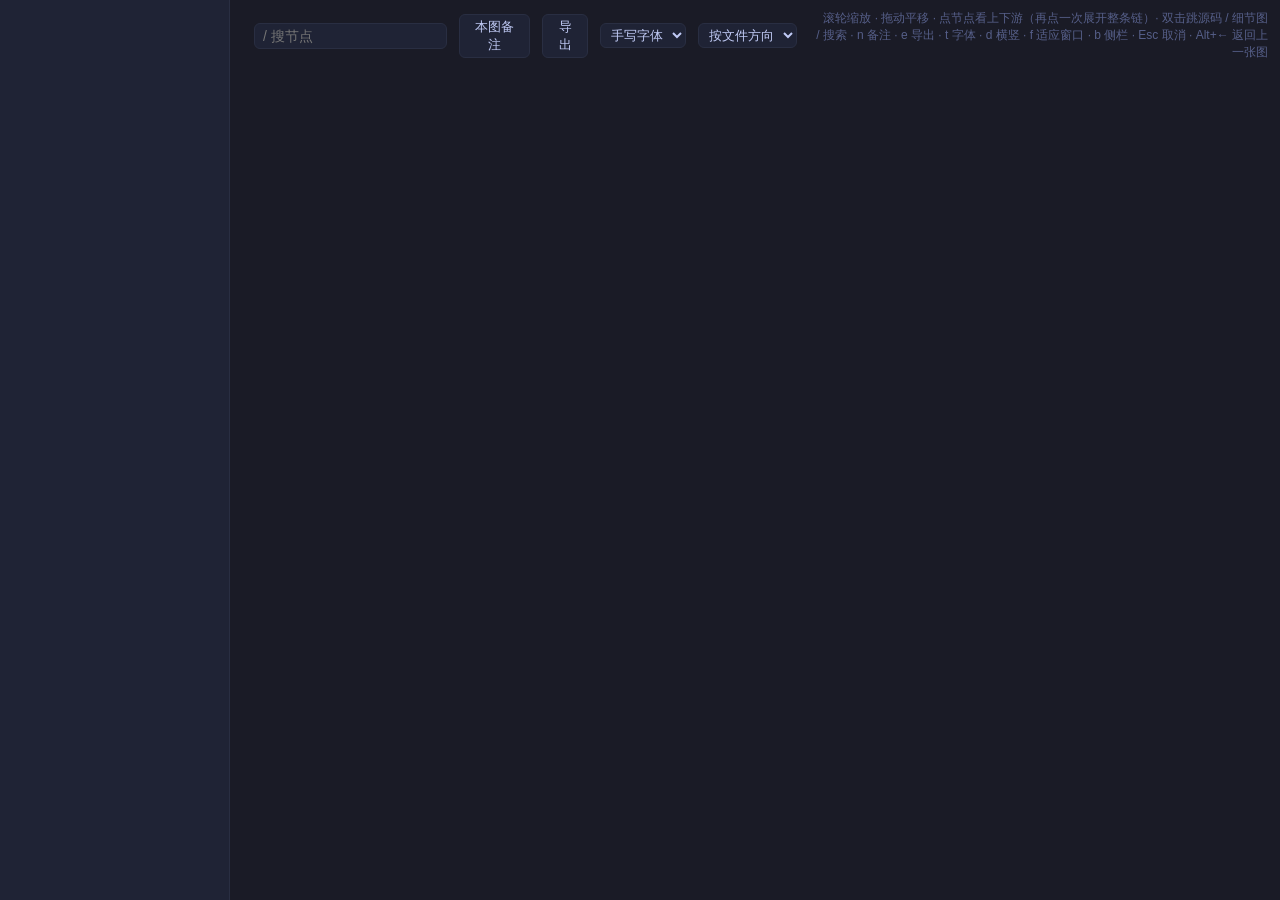
==== commit a05e8c4f: "mmd-view：防遥控 + 单实例 + 返回恢复 + 导出 PNG - /api/* 要求 X-MMD-View 头，所有请求校验 Host：原来伪造 Host 或跨站 text/plain POS" ====
--- a/share/mmd-view/viewer.html
+++ b/share/mmd-view/viewer.html
@@ -54,6 +54,16 @@
   #toast { position:absolute; left:50%; top:52px; transform:translateX(-50%); background:var(--panel); border:1px solid var(--line);
            border-radius:6px; padding:4px 12px; font-size:13px; opacity:0; transition:opacity .2s; pointer-events:none; }
   #toast.show { opacity:1; }
+  .meta { cursor:pointer; }
+  #info textarea { width:100%; min-height:124px; margin-top:6px; resize:none; user-select:text; font:inherit; font-size:20px;
+                   background:var(--bg); color:var(--fg); border:1px solid var(--line); border-radius:6px; padding:6px 8px; outline:none; }
+  #info textarea:focus { border-color:var(--yellow); }
+  #notesBtn, #exportBtn { font:inherit; font-size:13px; background:var(--panel); color:var(--fg); border:1px solid var(--line);
+                          border-radius:6px; padding:3px 10px; cursor:pointer; }
+  #notesBtn.has { color:var(--yellow); border-color:var(--yellow); }
+</style>
+<!-- 画在图上的样式单独放：导出 PNG 时把这一段（var() 换成实际颜色）塞进 SVG，导出图和屏幕上一致 -->
+<style id="hl-css">
   /* 高亮：选中=黄，上游（谁指向它）=绿，下游（它指向谁）=橙，搜索命中=紫 */
   /* 节点 .label-container 里第一条 path 是手绘斜线填充，其余是轮廓。发光只加在轮廓上，
      斜线淡下去 —— 整个节点加 drop-shadow 会让每根斜线都发光，压住文字 */
@@ -66,14 +76,7 @@
   .hl-match .label-container > path:not(:first-child) { stroke:var(--purple) !important; filter:drop-shadow(0 0 4px var(--purple)); }
   path.e-up { stroke:var(--green) !important; stroke-width:2.5px !important; }
   path.e-down { stroke:var(--orange) !important; stroke-width:2.5px !important; }
-  .meta { cursor:pointer; }
   .note-dot { fill:var(--yellow); stroke:var(--bg); stroke-width:2px; }
-  #info textarea { width:100%; min-height:124px; margin-top:6px; resize:none; user-select:text; font:inherit; font-size:20px;
-                   background:var(--bg); color:var(--fg); border:1px solid var(--line); border-radius:6px; padding:6px 8px; outline:none; }
-  #info textarea:focus { border-color:var(--yellow); }
-  #notesBtn { font:inherit; font-size:13px; background:var(--panel); color:var(--fg); border:1px solid var(--line);
-              border-radius:6px; padding:3px 10px; cursor:pointer; }
-  #notesBtn.has { color:var(--yellow); border-color:var(--yellow); }
 </style>
 </head>
 <body>
@@ -84,10 +87,11 @@
     <span id="title"></span>
     <input id="q" placeholder="/ 搜节点" autocomplete="off">
     <button id="notesBtn" title="整张图的备注（n）">本图备注</button>
+    <button id="exportBtn" title="把当前看到的样子导出成 PNG：复制到剪贴板 + 存到 ~/Pictures（e）">导出</button>
     <select id="font" title="字体（t 切换）"><option value="cute">手写字体</option><option value="mono">等宽字体</option></select>
     <select id="dir" title="方向（d 横竖互换）·只影响显示，不改文件"><option value="auto">按文件方向</option><option value="h">横向</option><option value="v">竖向</option></select>
     <span id="help">滚轮缩放 · 拖动平移 · 点节点看上下游（再点一次展开整条链）· 双击跳源码 / 细节图<br>
-      / 搜索 · n 备注 · t 字体 · d 横竖 · f 适应窗口 · b 侧栏 · Esc 取消 · Alt+← 返回上一张图</span>
+      / 搜索 · n 备注 · e 导出 · t 字体 · d 横竖 · f 适应窗口 · b 侧栏 · Esc 取消 · Alt+← 返回上一张图</span>
   </div>
   <div id="info"></div>
   <div id="err"></div>
@@ -109,6 +113,8 @@
   clearTimeout(toast.h); toast.h = setTimeout(() => t.classList.remove('show'), ms);
 };
 const showErr = msg => { const e = $('#err'); e.textContent = msg; e.style.display = msg ? 'block' : 'none'; };
+// 服务要求 /api/* 带这个头（跨站请求带不了，防别的网页遥控）
+const api = (url, opts = {}) => fetch(url, { ...opts, headers: { 'X-MMD-View': '1', ...opts.headers } });
 
 // 两套字体：手写（和 mmd 出的静态图一致）/ 等宽（照 kitty 里 LazyVim 的：英文 Adwaita Mono，中文回退到等距更纱黑体）
 // 页面和图里的文字一起换；图要按新字体重新量字宽排版，所以切换时重画
@@ -134,6 +140,9 @@
 let dir = ['auto', 'h', 'v'].includes(localStorage.getItem('mmd-view.dir')) ? localStorage.getItem('mmd-view.dir') : 'auto';
 let shownHoriz = null;   // 当前这张图实际显示的是不是横向；null = 不是流程图，方向不适用
 const FLIP = { LR: 'TB', RL: 'BT', TB: 'LR', TD: 'LR', BT: 'RL' };
+// 每张图离开时的 { view, sel, deep }，按「文件|横竖」记（横竖不同，视野坐标就对不上）。只在内存里，刷新页面就清空
+const memo = {};
+const memoKey = (f, horiz) => f + '|' + horiz;
 
 function orient(text) {
   const lines = text.split('\n');
@@ -164,14 +173,16 @@
   const es = new EventSource('/api/events');
   es.onmessage = ev => {
     const f = JSON.parse(ev.data);
-    if (f === '\0list') loadList();
+    // 另一次双击转交过来的（单实例）：改 hash 跳过去，Alt+← 还能回来
+    if (f?.goto !== undefined) { if (f.goto !== cur) location.hash = '#f=' + encodeURIComponent(f.goto); }
+    else if (f === '\0list') loadList();
     else if (f === cur) show(cur, true).then(ok => ok && toast('已刷新：' + cur));
   };
   route();
 }
 
 async function loadList() {
-  const r = await (await fetch('/api/files')).json();
+  const r = await (await api('/api/files')).json();
   files = r.files;
   $('#root').textContent = r.root.replace(/^\/home\/[^/]+/, '~');
   $('#list').innerHTML = '';
@@ -207,7 +218,7 @@
 
 async function show(f, keepView) {
   const same = f === cur;
-  const res = await fetch('/api/src?f=' + encodeURIComponent(f));
+  const res = await api('/api/src?f=' + encodeURIComponent(f));
   if (!res.ok) return showErr('打不开：' + f);
   const text = await res.text(), o = orient(text);
   const id = 'mmd' + (++seq);
@@ -219,6 +230,9 @@
     return showErr(f + '\n' + (e.message || e));   // 语法错：留着上一版图，只报错
   }
   showErr('');
+  // 离开一张图（换图或换横竖）前记下视野和选中，回来时恢复 —— 从细节图 Alt+← 回来不用重新找刚才那块
+  if (cur && (f !== cur || o.horiz !== shownHoriz)) memo[memoKey(cur, shownHoriz)] = { view: { ...view }, sel, deep };
+  const back = !(keepView && same) && memo[memoKey(f, o.horiz)];
   cur = f;
   shownHoriz = o.horiz;
   $('#dir').disabled = o.horiz === null;
@@ -231,7 +245,7 @@
   svg.removeAttribute('style'); svg.removeAttribute('width'); svg.removeAttribute('height');
   const b = svg.viewBox.baseVal, pad = 30;
   vb0 = { x: b.x - pad, y: b.y - pad, w: b.width + 2 * pad, h: b.height + 2 * pad };
-  if (!(keepView && same && view)) view = { ...vb0 };
+  if (!(keepView && same && view)) view = back ? { ...back.view } : { ...vb0 };
   apply();
   meta = parseMeta(text);
   const dn = meta.notes['*'];
@@ -241,6 +255,7 @@
   if (!same) card.pinned = null;
   if (same && sel && nodes.has(sel)) highlight();
   else if (same && card.id === '*') renderCard();
+  else if (!same && back?.sel && nodes.has(back.sel)) { clearSel(); sel = back.sel; deep = back.deep; openCard(sel); highlight(); }
   else clearSel();
   return true;
 }
@@ -416,7 +431,7 @@
 }
 
 async function saveNote(id, text) {
-  const r = await fetch('/api/note', { method: 'POST', headers: { 'Content-Type': 'application/json' },
+  const r = await api('/api/note', { method: 'POST', headers: { 'Content-Type': 'application/json' },
                                        body: JSON.stringify({ f: cur, id, text }) });
   if (!r.ok) return toast(await r.text());
   delete drafts[draftKey(id)];
@@ -497,8 +512,46 @@
 
 async function openSrc(n) {
   const s = meta.src[n]; if (!s) return;
-  const r = await fetch(`/api/open?f=${encodeURIComponent(s.path)}&l=${s.line}&a=${encodeURIComponent(s.anchor)}`);
+  const r = await api(`/api/open?f=${encodeURIComponent(s.path)}&l=${s.line}&a=${encodeURIComponent(s.anchor)}`);
   toast(await r.text(), 2500);
+}
+
+// 导出：所见即所得 —— 窗口里看得到的这块，连同高亮、变暗、黄点；信息卡和顶栏是界面，不进图。
+// 只出 PNG（SVG 不嵌字体，发给别人会变样）。复制到剪贴板 + 存 ~/Pictures，两边各报各的结果
+async function exportPng() {
+  if (!svg) return;
+  const S = stage.getBoundingClientRect(), inv = svg.getScreenCTM().inverse();
+  // 范围按舞台四角换算，不用 view：preserveAspectRatio 会在一个方向上多露出一截
+  const pt = (x, y) => { const p = svg.createSVGPoint(); p.x = x; p.y = y; return p.matrixTransform(inv); };
+  const a = pt(S.left, S.top), b = pt(S.right, S.bottom);
+  const s = svg.cloneNode(true);
+  s.setAttribute('viewBox', `${a.x} ${a.y} ${b.x - a.x} ${b.y - a.y}`);
+  s.setAttribute('width', S.width); s.setAttribute('height', S.height);
+  s.querySelectorAll('title').forEach(t => t.remove());
+  // 高亮样式在页面 CSS 里、还用了 var()，单独当图片渲染时都没有：把 var() 换成实际颜色后塞进 SVG
+  const cs = getComputedStyle(document.documentElement);
+  const style = document.createElementNS(SVGNS, 'style');
+  style.textContent = $('#hl-css').textContent.replace(/var\((--[\w-]+)\)/g, (_, v) => cs.getPropertyValue(v).trim());
+  s.append(style);
+  const img = new Image();
+  img.src = 'data:image/svg+xml;charset=utf-8,' + encodeURIComponent(new XMLSerializer().serializeToString(s));
+  await img.decode();
+  // 2 倍（同 mmd -s 2），超过 Chrome 画布上限（单边 16384、总面积约 2.68 亿像素）就降倍数
+  const k = Math.min(2, 16384 / S.width, 16384 / S.height, Math.sqrt(2.68e8 / (S.width * S.height)));
+  const c = document.createElement('canvas');
+  c.width = Math.floor(S.width * k); c.height = Math.floor(S.height * k);
+  const ctx = c.getContext('2d');
+  ctx.fillStyle = cs.getPropertyValue('--bg').trim(); ctx.fillRect(0, 0, c.width, c.height);
+  ctx.drawImage(img, 0, 0, c.width, c.height);
+  const blob = await new Promise(r => c.toBlob(r, 'image/png'));
+  const [copied, saved] = await Promise.allSettled([
+    navigator.clipboard.write([new ClipboardItem({ 'image/png': blob })]),
+    api('/api/export?f=' + encodeURIComponent(cur), { method: 'POST', body: blob })
+      .then(async r => { const t = await r.text(); if (!r.ok) throw new Error(t); return t; }),
+  ]);
+  toast([copied.status === 'fulfilled' ? '已复制到剪贴板' : '复制失败：' + (copied.reason?.message || copied.reason),
+         saved.status === 'fulfilled' ? '存到 ' + saved.value : '存文件失败：' + (saved.reason?.message || saved.reason)].join(' · '), 3500);
+  return { w: c.width, h: c.height, copied: copied.status, saved: saved.value };
 }
 
 function follow(n) {
@@ -576,12 +629,14 @@
   else if (e.key === 't') setFont(font === 'cute' ? 'mono' : 'cute');
   else if (e.key === 'd') shownHoriz === null ? toast('只有流程图能切横竖') : setDir(shownHoriz ? 'v' : 'h');
   else if (e.key === 'n') { e.preventDefault(); openNotes(); }
+  else if (e.key === 'e') exportPng();
   else if (e.key === 'Escape') clearSel();
 });
 addEventListener('resize', apply);
 $('#font').onchange = () => { setFont($('#font').value); $('#font').blur(); };
 $('#dir').onchange = () => { setDir($('#dir').value); $('#dir').blur(); };
-$('#notesBtn').onclick = () => (card.id === '*' ? clearSel() : showDiagramNotes());
+$('#exportBtn').onclick = () => { $('#exportBtn').blur(); exportPng(); };
+$('#notesBtn').onclick =() => (card.id === '*' ? clearSel() : showDiagramNotes());
 
 init();
 </script>
